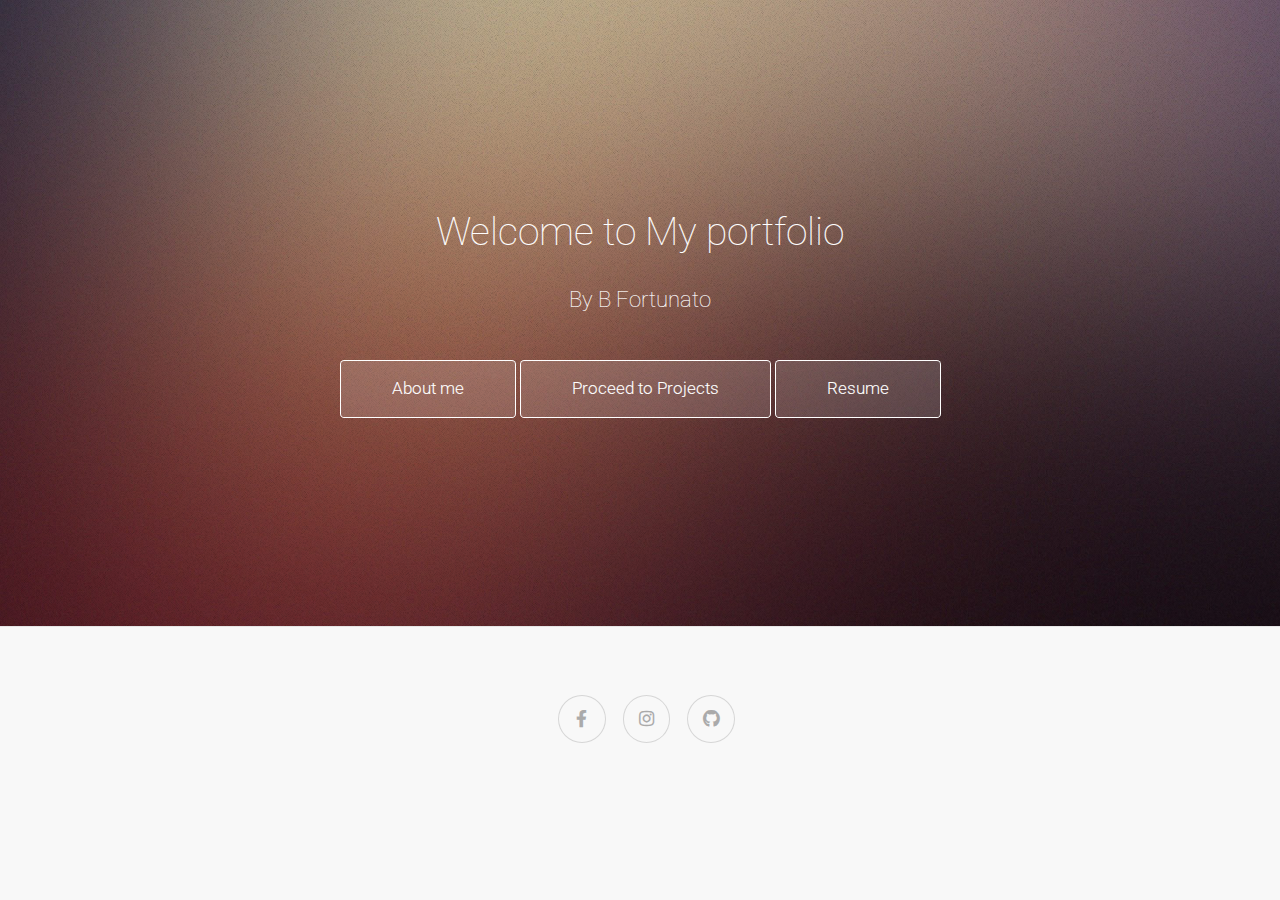
==== about.html @ 03209199 "Update about.html" ====
<!DOCTYPE HTML>

<html>
	<head>
		<title>B's portfolio</title>
		<meta charset="utf-8" />
		<meta name="viewport" content="width=device-width, initial-scale=1, user-scalable=no" />
		<link rel="stylesheet" href="assets/css/main.css" />
	</head>
	<body class="is-preload">

		<!-- Header -->
			<section id="header" class="dark">
				<header>
					<h1>Welcome to My portfolio</h1>
					<p>By B Fortunato</p>
				</header>
				<footer>
					<a href="https://bado19.github.io/projects.html" class="button scrolly">About me</a>
					<a href="https://bado19.github.io/projects.html" class="button scrolly">Proceed to Projects</a>
					<a href="https://bado19.github.io/projects.html" class="button scrolly">Resume</a>
				</footer>
			</section>

		

		<!-- Footer -->
			<section id="footer">
				<ul class="icons">
					<li><a href="#" class="icon brands fa-facebook-f"><span class="label">Facebook</span></a></li>
					<li><a href="#" class="icon brands fa-instagram"><span class="label">Instagram</span></a></li>
					<li><a href="https://github.com/bado19" class="icon brands fa-github"><span class="label">GitHub</span></a></li>
				</ul>
		
			</section>

		<!-- Scripts -->
			<script src="assets/js/jquery.min.js"></script>
			<script src="assets/js/jquery.scrolly.min.js"></script>
			<script src="assets/js/browser.min.js"></script>
			<script src="assets/js/breakpoints.min.js"></script>
			<script src="assets/js/util.js"></script>
			<script src="assets/js/main.js"></script>

	</body>
</html>
---- assets/css/main.css ----
@import url("fontawesome-all.min.css");
@import url("https://fonts.googleapis.com/css?family=Roboto:100,100italic,300,300italic,400,400italic");

/*
	Tessellate by HTML5 UP
	html5up.net | @ajlkn
	Free for personal and commercial use under the CCA 3.0 license (html5up.net/license)
*/

html, body, div, span, applet, object,
iframe, h1, h2, h3, h4, h5, h6, p, blockquote,
pre, a, abbr, acronym, address, big, cite,
code, del, dfn, em, img, ins, kbd, q, s, samp,
small, strike, strong, sub, sup, tt, var, b,
u, i, center, dl, dt, dd, ol, ul, li, fieldset,
form, label, legend, table, caption, tbody,
tfoot, thead, tr, th, td, article, aside,
canvas, details, embed, figure, figcaption,
footer, header, hgroup, menu, nav, output, ruby,
section, summary, time, mark, audio, video {
	margin: 0;
	padding: 0;
	border: 0;
	font-size: 100%;
	font: inherit;
	vertical-align: baseline;}

article, aside, details, figcaption, figure,
footer, header, hgroup, menu, nav, section {
	display: block;}

body {
	line-height: 1;
}

ol, ul {
	list-style: none;
}

blockquote, q {
	quotes: none;
}

	blockquote:before, blockquote:after, q:before, q:after {
		content: '';
		content: none;
	}

table {
	border-collapse: collapse;
	border-spacing: 0;
}

body {
	-webkit-text-size-adjust: none;
}

mark {
	background-color: transparent;
	color: inherit;
}

input::-moz-focus-inner {
	border: 0;
	padding: 0;
}

input, select, textarea {
	-moz-appearance: none;
	-webkit-appearance: none;
	-ms-appearance: none;
	appearance: none;
}

/* Basic */

	@-ms-viewport {
		width: device-width;
	}

	html {
		box-sizing: border-box;
	}

	*, *:before, *:after {
		box-sizing: inherit;
	}

	body {
		background: #F8F8F8;
		font-family: 'Roboto', sans-serif;
		font-weight: 300;
		font-size: 17pt;
		line-height: 1.75em;
		color: #888;
		-webkit-text-stroke: 0.1px;
	}

		body.is-preload *, body.is-preload *:before, body.is-preload *:after {
			-moz-animation: none !important;
			-webkit-animation: none !important;
			-ms-animation: none !important;
			animation: none !important;
			-moz-transition: none !important;
			-webkit-transition: none !important;
			-ms-transition: none !important;
			transition: none !important;
		}

	.dark {
		color: #aaa;
		color: rgba(255, 255, 255, 0.65);
	}

	input, textarea, select {
		font-family: 'Roboto', sans-serif;
		font-weight: 300;
		font-size: 17pt;
		line-height: 1.75em;
		color: #888;
		-webkit-text-stroke: 0.1px;
	}

	h1, h2, h3, h4, h5, h6 {
		color: #666;
		margin: 0 0 1em 0;
		font-weight: 100;
		line-height: 1.5em;
	}

	h1 a, h2 a, h3 a, h4 a, h5 a, h6 a {
		color: inherit;
		text-decoration: none;
	}

	.dark h1, .dark h2, .dark h3, .dark h4, .dark h5, .dark h6 {
		color: #fff;
	}

	strong, b {
		font-weight: 400;
		color: inherit;
	}

	.dark strong, .dark b {
		color: #fff;
		color: rgba(255, 255, 255, 0.85);
	}

	em, i {
		font-style: italic;
	}

	a {
		-moz-transition: border-bottom-color 0.25s ease-in-out;
		-webkit-transition: border-bottom-color 0.25s ease-in-out;
		-ms-transition: border-bottom-color 0.25s ease-in-out;
		transition: border-bottom-color 0.25s ease-in-out;
		color: inherit;
		text-decoration: none;
		border-bottom: dotted 1px rgba(0, 0, 0, 0.25);
	}

		a:hover {
			border-bottom-color: rgba(0, 0, 0, 0);
		}

	.dark a {
		color: #fff;
		border-bottom-color: rgba(255, 255, 255, 0.5);
	}

		.dark a:hover {
			border-bottom-color: rgba(255, 255, 255, 0);
		}

	sub {
		position: relative;
		top: 0.5em;
		font-size: 0.8em;
	}

	sup {
		position: relative;
		top: -0.5em;
		font-size: 0.8em;
	}

	hr {
		border: 0;
		border-top: solid 1px #e6e6e6;
		margin: 2em 0 2em 0;
	}

	.dark hr {
		border-top-color: rgba(255, 255, 255, 0.5);
	}

	blockquote {
		border-left: solid 0.25em #e6e6e6;
		padding: 1em 0 1em 2em;
		font-style: italic;
	}

	.dark blockquote {
		border-left-color: rgba(255, 255, 255, 0.5);
	}

	p, ul, ol, dl, table {
		margin-bottom: 1em;
	}

	p {
		text-align: justify;
	}

	header {
		margin-bottom: 1em;
	}

		header h1, header h2, header h3, header h4, header h5, header h6 {
			margin: 0;
		}

		header p {
			display: block;
			margin: 0;
			padding: 0.25em 0 0.5em 0;
		}

	footer {
		padding-top: 1.5em;
	}

	br.clear {
		clear: both;
	}

	.featured {
		text-align: center;
	}

		.featured p {
			text-align: center;
		}

/* Container */

	.container {
		margin: 0 auto;
		max-width: 100%;
		width: 1360px;
	}

		.container.medium {
			width: 1020px;
		}

		@media screen and (max-width: 1680px) {

			.container {
				width: 1200px;
			}

				.container.medium {
					width: 900px;
				}

		}

		@media screen and (max-width: 1280px) {

			.container {
				width: 960px;
			}

				.container.medium {
					width: 720px;
				}

		}

		@media screen and (max-width: 1000px) {

			.container {
				width: 100% !important;
			}

		}

/* Row */

	.row {
		display: flex;
		flex-wrap: wrap;
		box-sizing: border-box;
		align-items: stretch;
	}

		.row > * {
			box-sizing: border-box;
		}

		.row.gtr-uniform > * > :last-child {
			margin-bottom: 0;
		}

		.row.aln-left {
			justify-content: flex-start;
		}

		.row.aln-center {
			justify-content: center;
		}

		.row.aln-right {
			justify-content: flex-end;
		}

		.row.aln-top {
			align-items: flex-start;
		}

		.row.aln-middle {
			align-items: center;
		}

		.row.aln-bottom {
			align-items: flex-end;
		}

		.row > .imp {
			order: -1;
		}

		.row > .col-1 {
			width: 8.33333%;
		}

		.row > .off-1 {
			margin-left: 8.33333%;
		}

		.row > .col-2 {
			width: 16.66667%;
		}

		.row > .off-2 {
			margin-left: 16.66667%;
		}

		.row > .col-3 {
			width: 25%;
		}

		.row > .off-3 {
			margin-left: 25%;
		}

		.row > .col-4 {
			width: 33.33333%;
		}

		.row > .off-4 {
			margin-left: 33.33333%;
		}

		.row > .col-5 {
			width: 41.66667%;
		}

		.row > .off-5 {
			margin-left: 41.66667%;
		}

		.row > .col-6 {
			width: 50%;
		}

		.row > .off-6 {
			margin-left: 50%;
		}

		.row > .col-7 {
			width: 58.33333%;
		}

		.row > .off-7 {
			margin-left: 58.33333%;
		}

		.row > .col-8 {
			width: 66.66667%;
		}

		.row > .off-8 {
			margin-left: 66.66667%;
		}

		.row > .col-9 {
			width: 75%;
		}

		.row > .off-9 {
			margin-left: 75%;
		}

		.row > .col-10 {
			width: 83.33333%;
		}

		.row > .off-10 {
			margin-left: 83.33333%;
		}

		.row > .col-11 {
			width: 91.66667%;
		}

		.row > .off-11 {
			margin-left: 91.66667%;
		}

		.row > .col-12 {
			width: 100%;
		}

		.row > .off-12 {
			margin-left: 100%;
		}

		.row.gtr-0 {
			margin-top: 0px;
			margin-left: 0px;
		}

			.row.gtr-0 > * {
				padding: 0px 0 0 0px;
			}

			.row.gtr-0.gtr-uniform {
				margin-top: 0px;
			}

				.row.gtr-0.gtr-uniform > * {
					padding-top: 0px;
				}

		.row.gtr-25 {
			margin-top: -12.5px;
			margin-left: -12.5px;
		}

			.row.gtr-25 > * {
				padding: 12.5px 0 0 12.5px;
			}

			.row.gtr-25.gtr-uniform {
				margin-top: -12.5px;
			}

				.row.gtr-25.gtr-uniform > * {
					padding-top: 12.5px;
				}

		.row.gtr-50 {
			margin-top: -25px;
			margin-left: -25px;
		}

			.row.gtr-50 > * {
				padding: 25px 0 0 25px;
			}

			.row.gtr-50.gtr-uniform {
				margin-top: -25px;
			}

				.row.gtr-50.gtr-uniform > * {
					padding-top: 25px;
				}

		.row {
			margin-top: -50px;
			margin-left: -50px;
		}

			.row > * {
				padding: 50px 0 0 50px;
			}

			.row.gtr-uniform {
				margin-top: -50px;
			}

				.row.gtr-uniform > * {
					padding-top: 50px;
				}

		.row.gtr-150 {
			margin-top: -75px;
			margin-left: -75px;
		}

			.row.gtr-150 > * {
				padding: 75px 0 0 75px;
			}

			.row.gtr-150.gtr-uniform {
				margin-top: -75px;
			}

				.row.gtr-150.gtr-uniform > * {
					padding-top: 75px;
				}

		.row.gtr-200 {
			margin-top: -100px;
			margin-left: -100px;
		}

			.row.gtr-200 > * {
				padding: 100px 0 0 100px;
			}

			.row.gtr-200.gtr-uniform {
				margin-top: -100px;
			}

				.row.gtr-200.gtr-uniform > * {
					padding-top: 100px;
				}

		@media screen and (max-width: 1680px) {

			.row {
				display: flex;
				flex-wrap: wrap;
				box-sizing: border-box;
				align-items: stretch;
			}

				.row > * {
					box-sizing: border-box;
				}

				.row.gtr-uniform > * > :last-child {
					margin-bottom: 0;
				}

				.row.aln-left {
					justify-content: flex-start;
				}

				.row.aln-center {
					justify-content: center;
				}

				.row.aln-right {
					justify-content: flex-end;
				}

				.row.aln-top {
					align-items: flex-start;
				}

				.row.aln-middle {
					align-items: center;
				}

				.row.aln-bottom {
					align-items: flex-end;
				}

				.row > .imp-wide {
					order: -1;
				}

				.row > .col-1-wide {
					width: 8.33333%;
				}

				.row > .off-1-wide {
					margin-left: 8.33333%;
				}

				.row > .col-2-wide {
					width: 16.66667%;
				}

				.row > .off-2-wide {
					margin-left: 16.66667%;
				}

				.row > .col-3-wide {
					width: 25%;
				}

				.row > .off-3-wide {
					margin-left: 25%;
				}

				.row > .col-4-wide {
					width: 33.33333%;
				}

				.row > .off-4-wide {
					margin-left: 33.33333%;
				}

				.row > .col-5-wide {
					width: 41.66667%;
				}

				.row > .off-5-wide {
					margin-left: 41.66667%;
				}

				.row > .col-6-wide {
					width: 50%;
				}

				.row > .off-6-wide {
					margin-left: 50%;
				}

				.row > .col-7-wide {
					width: 58.33333%;
				}

				.row > .off-7-wide {
					margin-left: 58.33333%;
				}

				.row > .col-8-wide {
					width: 66.66667%;
				}

				.row > .off-8-wide {
					margin-left: 66.66667%;
				}

				.row > .col-9-wide {
					width: 75%;
				}

				.row > .off-9-wide {
					margin-left: 75%;
				}

				.row > .col-10-wide {
					width: 83.33333%;
				}

				.row > .off-10-wide {
					margin-left: 83.33333%;
				}

				.row > .col-11-wide {
					width: 91.66667%;
				}

				.row > .off-11-wide {
					margin-left: 91.66667%;
				}

				.row > .col-12-wide {
					width: 100%;
				}

				.row > .off-12-wide {
					margin-left: 100%;
				}

				.row.gtr-0 {
					margin-top: 0px;
					margin-left: 0px;
				}

					.row.gtr-0 > * {
						padding: 0px 0 0 0px;
					}

					.row.gtr-0.gtr-uniform {
						margin-top: 0px;
					}

						.row.gtr-0.gtr-uniform > * {
							padding-top: 0px;
						}

				.row.gtr-25 {
					margin-top: -10px;
					margin-left: -10px;
				}

					.row.gtr-25 > * {
						padding: 10px 0 0 10px;
					}

					.row.gtr-25.gtr-uniform {
						margin-top: -10px;
					}

						.row.gtr-25.gtr-uniform > * {
							padding-top: 10px;
						}

				.row.gtr-50 {
					margin-top: -20px;
					margin-left: -20px;
				}

					.row.gtr-50 > * {
						padding: 20px 0 0 20px;
					}

					.row.gtr-50.gtr-uniform {
						margin-top: -20px;
					}

						.row.gtr-50.gtr-uniform > * {
							padding-top: 20px;
						}

				.row {
					margin-top: -40px;
					margin-left: -40px;
				}

					.row > * {
						padding: 40px 0 0 40px;
					}

					.row.gtr-uniform {
						margin-top: -40px;
					}

						.row.gtr-uniform > * {
							padding-top: 40px;
						}

				.row.gtr-150 {
					margin-top: -60px;
					margin-left: -60px;
				}

					.row.gtr-150 > * {
						padding: 60px 0 0 60px;
					}

					.row.gtr-150.gtr-uniform {
						margin-top: -60px;
					}

						.row.gtr-150.gtr-uniform > * {
							padding-top: 60px;
						}

				.row.gtr-200 {
					margin-top: -80px;
					margin-left: -80px;
				}

					.row.gtr-200 > * {
						padding: 80px 0 0 80px;
					}

					.row.gtr-200.gtr-uniform {
						margin-top: -80px;
					}

						.row.gtr-200.gtr-uniform > * {
							padding-top: 80px;
						}

		}

		@media screen and (max-width: 1280px) {

			.row {
				display: flex;
				flex-wrap: wrap;
				box-sizing: border-box;
				align-items: stretch;
			}

				.row > * {
					box-sizing: border-box;
				}

				.row.gtr-uniform > * > :last-child {
					margin-bottom: 0;
				}

				.row.aln-left {
					justify-content: flex-start;
				}

				.row.aln-center {
					justify-content: center;
				}

				.row.aln-right {
					justify-content: flex-end;
				}

				.row.aln-top {
					align-items: flex-start;
				}

				.row.aln-middle {
					align-items: center;
				}

				.row.aln-bottom {
					align-items: flex-end;
				}

				.row > .imp-normal {
					order: -1;
				}

				.row > .col-1-normal {
					width: 8.33333%;
				}

				.row > .off-1-normal {
					margin-left: 8.33333%;
				}

				.row > .col-2-normal {
					width: 16.66667%;
				}

				.row > .off-2-normal {
					margin-left: 16.66667%;
				}

				.row > .col-3-normal {
					width: 25%;
				}

				.row > .off-3-normal {
					margin-left: 25%;
				}

				.row > .col-4-normal {
					width: 33.33333%;
				}

				.row > .off-4-normal {
					margin-left: 33.33333%;
				}

				.row > .col-5-normal {
					width: 41.66667%;
				}

				.row > .off-5-normal {
					margin-left: 41.66667%;
				}

				.row > .col-6-normal {
					width: 50%;
				}

				.row > .off-6-normal {
					margin-left: 50%;
				}

				.row > .col-7-normal {
					width: 58.33333%;
				}

				.row > .off-7-normal {
					margin-left: 58.33333%;
				}

				.row > .col-8-normal {
					width: 66.66667%;
				}

				.row > .off-8-normal {
					margin-left: 66.66667%;
				}

				.row > .col-9-normal {
					width: 75%;
				}

				.row > .off-9-normal {
					margin-left: 75%;
				}

				.row > .col-10-normal {
					width: 83.33333%;
				}

				.row > .off-10-normal {
					margin-left: 83.33333%;
				}

				.row > .col-11-normal {
					width: 91.66667%;
				}

				.row > .off-11-normal {
					margin-left: 91.66667%;
				}

				.row > .col-12-normal {
					width: 100%;
				}

				.row > .off-12-normal {
					margin-left: 100%;
				}

				.row.gtr-0 {
					margin-top: 0px;
					margin-left: 0px;
				}

					.row.gtr-0 > * {
						padding: 0px 0 0 0px;
					}

					.row.gtr-0.gtr-uniform {
						margin-top: 0px;
					}

						.row.gtr-0.gtr-uniform > * {
							padding-top: 0px;
						}

				.row.gtr-25 {
					margin-top: -7.5px;
					margin-left: -7.5px;
				}

					.row.gtr-25 > * {
						padding: 7.5px 0 0 7.5px;
					}

					.row.gtr-25.gtr-uniform {
						margin-top: -7.5px;
					}

						.row.gtr-25.gtr-uniform > * {
							padding-top: 7.5px;
						}

				.row.gtr-50 {
					margin-top: -15px;
					margin-left: -15px;
				}

					.row.gtr-50 > * {
						padding: 15px 0 0 15px;
					}

					.row.gtr-50.gtr-uniform {
						margin-top: -15px;
					}

						.row.gtr-50.gtr-uniform > * {
							padding-top: 15px;
						}

				.row {
					margin-top: -30px;
					margin-left: -30px;
				}

					.row > * {
						padding: 30px 0 0 30px;
					}

					.row.gtr-uniform {
						margin-top: -30px;
					}

						.row.gtr-uniform > * {
							padding-top: 30px;
						}

				.row.gtr-150 {
					margin-top: -45px;
					margin-left: -45px;
				}

					.row.gtr-150 > * {
						padding: 45px 0 0 45px;
					}

					.row.gtr-150.gtr-uniform {
						margin-top: -45px;
					}

						.row.gtr-150.gtr-uniform > * {
							padding-top: 45px;
						}

				.row.gtr-200 {
					margin-top: -60px;
					margin-left: -60px;
				}

					.row.gtr-200 > * {
						padding: 60px 0 0 60px;
					}

					.row.gtr-200.gtr-uniform {
						margin-top: -60px;
					}

						.row.gtr-200.gtr-uniform > * {
							padding-top: 60px;
						}

		}

		@media screen and (max-width: 1000px) {

			.row {
				display: flex;
				flex-wrap: wrap;
				box-sizing: border-box;
				align-items: stretch;
			}

				.row > * {
					box-sizing: border-box;
				}

				.row.gtr-uniform > * > :last-child {
					margin-bottom: 0;
				}

				.row.aln-left {
					justify-content: flex-start;
				}

				.row.aln-center {
					justify-content: center;
				}

				.row.aln-right {
					justify-content: flex-end;
				}

				.row.aln-top {
					align-items: flex-start;
				}

				.row.aln-middle {
					align-items: center;
				}

				.row.aln-bottom {
					align-items: flex-end;
				}

				.row > .imp-narrow {
					order: -1;
				}

				.row > .col-1-narrow {
					width: 8.33333%;
				}

				.row > .off-1-narrow {
					margin-left: 8.33333%;
				}

				.row > .col-2-narrow {
					width: 16.66667%;
				}

				.row > .off-2-narrow {
					margin-left: 16.66667%;
				}

				.row > .col-3-narrow {
					width: 25%;
				}

				.row > .off-3-narrow {
					margin-left: 25%;
				}

				.row > .col-4-narrow {
					width: 33.33333%;
				}

				.row > .off-4-narrow {
					margin-left: 33.33333%;
				}

				.row > .col-5-narrow {
					width: 41.66667%;
				}

				.row > .off-5-narrow {
					margin-left: 41.66667%;
				}

				.row > .col-6-narrow {
					width: 50%;
				}

				.row > .off-6-narrow {
					margin-left: 50%;
				}

				.row > .col-7-narrow {
					width: 58.33333%;
				}

				.row > .off-7-narrow {
					margin-left: 58.33333%;
				}

				.row > .col-8-narrow {
					width: 66.66667%;
				}

				.row > .off-8-narrow {
					margin-left: 66.66667%;
				}

				.row > .col-9-narrow {
					width: 75%;
				}

				.row > .off-9-narrow {
					margin-left: 75%;
				}

				.row > .col-10-narrow {
					width: 83.33333%;
				}

				.row > .off-10-narrow {
					margin-left: 83.33333%;
				}

				.row > .col-11-narrow {
					width: 91.66667%;
				}

				.row > .off-11-narrow {
					margin-left: 91.66667%;
				}

				.row > .col-12-narrow {
					width: 100%;
				}

				.row > .off-12-narrow {
					margin-left: 100%;
				}

				.row.gtr-0 {
					margin-top: 0px;
					margin-left: 0px;
				}

					.row.gtr-0 > * {
						padding: 0px 0 0 0px;
					}

					.row.gtr-0.gtr-uniform {
						margin-top: 0px;
					}

						.row.gtr-0.gtr-uniform > * {
							padding-top: 0px;
						}

				.row.gtr-25 {
					margin-top: -6.25px;
					margin-left: -6.25px;
				}

					.row.gtr-25 > * {
						padding: 6.25px 0 0 6.25px;
					}

					.row.gtr-25.gtr-uniform {
						margin-top: -6.25px;
					}

						.row.gtr-25.gtr-uniform > * {
							padding-top: 6.25px;
						}

				.row.gtr-50 {
					margin-top: -12.5px;
					margin-left: -12.5px;
				}

					.row.gtr-50 > * {
						padding: 12.5px 0 0 12.5px;
					}

					.row.gtr-50.gtr-uniform {
						margin-top: -12.5px;
					}

						.row.gtr-50.gtr-uniform > * {
							padding-top: 12.5px;
						}

				.row {
					margin-top: -25px;
					margin-left: -25px;
				}

					.row > * {
						padding: 25px 0 0 25px;
					}

					.row.gtr-uniform {
						margin-top: -25px;
					}

						.row.gtr-uniform > * {
							padding-top: 25px;
						}

				.row.gtr-150 {
					margin-top: -37.5px;
					margin-left: -37.5px;
				}

					.row.gtr-150 > * {
						padding: 37.5px 0 0 37.5px;
					}

					.row.gtr-150.gtr-uniform {
						margin-top: -37.5px;
					}

						.row.gtr-150.gtr-uniform > * {
							padding-top: 37.5px;
						}

				.row.gtr-200 {
					margin-top: -50px;
					margin-left: -50px;
				}

					.row.gtr-200 > * {
						padding: 50px 0 0 50px;
					}

					.row.gtr-200.gtr-uniform {
						margin-top: -50px;
					}

						.row.gtr-200.gtr-uniform > * {
							padding-top: 50px;
						}

		}

		@media screen and (max-width: 736px) {

			.row {
				display: flex;
				flex-wrap: wrap;
				box-sizing: border-box;
				align-items: stretch;
			}

				.row > * {
					box-sizing: border-box;
				}

				.row.gtr-uniform > * > :last-child {
					margin-bottom: 0;
				}

				.row.aln-left {
					justify-content: flex-start;
				}

				.row.aln-center {
					justify-content: center;
				}

				.row.aln-right {
					justify-content: flex-end;
				}

				.row.aln-top {
					align-items: flex-start;
				}

				.row.aln-middle {
					align-items: center;
				}

				.row.aln-bottom {
					align-items: flex-end;
				}

				.row > .imp-mobile {
					order: -1;
				}

				.row > .col-1-mobile {
					width: 8.33333%;
				}

				.row > .off-1-mobile {
					margin-left: 8.33333%;
				}

				.row > .col-2-mobile {
					width: 16.66667%;
				}

				.row > .off-2-mobile {
					margin-left: 16.66667%;
				}

				.row > .col-3-mobile {
					width: 25%;
				}

				.row > .off-3-mobile {
					margin-left: 25%;
				}

				.row > .col-4-mobile {
					width: 33.33333%;
				}

				.row > .off-4-mobile {
					margin-left: 33.33333%;
				}

				.row > .col-5-mobile {
					width: 41.66667%;
				}

				.row > .off-5-mobile {
					margin-left: 41.66667%;
				}

				.row > .col-6-mobile {
					width: 50%;
				}

				.row > .off-6-mobile {
					margin-left: 50%;
				}

				.row > .col-7-mobile {
					width: 58.33333%;
				}

				.row > .off-7-mobile {
					margin-left: 58.33333%;
				}

				.row > .col-8-mobile {
					width: 66.66667%;
				}

				.row > .off-8-mobile {
					margin-left: 66.66667%;
				}

				.row > .col-9-mobile {
					width: 75%;
				}

				.row > .off-9-mobile {
					margin-left: 75%;
				}

				.row > .col-10-mobile {
					width: 83.33333%;
				}

				.row > .off-10-mobile {
					margin-left: 83.33333%;
				}

				.row > .col-11-mobile {
					width: 91.66667%;
				}

				.row > .off-11-mobile {
					margin-left: 91.66667%;
				}

				.row > .col-12-mobile {
					width: 100%;
				}

				.row > .off-12-mobile {
					margin-left: 100%;
				}

				.row.gtr-0 {
					margin-top: 0px;
					margin-left: 0px;
				}

					.row.gtr-0 > * {
						padding: 0px 0 0 0px;
					}

					.row.gtr-0.gtr-uniform {
						margin-top: 0px;
					}

						.row.gtr-0.gtr-uniform > * {
							padding-top: 0px;
						}

				.row.gtr-25 {
					margin-top: -5px;
					margin-left: -5px;
				}

					.row.gtr-25 > * {
						padding: 5px 0 0 5px;
					}

					.row.gtr-25.gtr-uniform {
						margin-top: -5px;
					}

						.row.gtr-25.gtr-uniform > * {
							padding-top: 5px;
						}

				.row.gtr-50 {
					margin-top: -10px;
					margin-left: -10px;
				}

					.row.gtr-50 > * {
						padding: 10px 0 0 10px;
					}

					.row.gtr-50.gtr-uniform {
						margin-top: -10px;
					}

						.row.gtr-50.gtr-uniform > * {
							padding-top: 10px;
						}

				.row {
					margin-top: -20px;
					margin-left: -20px;
				}

					.row > * {
						padding: 20px 0 0 20px;
					}

					.row.gtr-uniform {
						margin-top: -20px;
					}

						.row.gtr-uniform > * {
							padding-top: 20px;
						}

				.row.gtr-150 {
					margin-top: -30px;
					margin-left: -30px;
				}

					.row.gtr-150 > * {
						padding: 30px 0 0 30px;
					}

					.row.gtr-150.gtr-uniform {
						margin-top: -30px;
					}

						.row.gtr-150.gtr-uniform > * {
							padding-top: 30px;
						}

				.row.gtr-200 {
					margin-top: -40px;
					margin-left: -40px;
				}

					.row.gtr-200 > * {
						padding: 40px 0 0 40px;
					}

					.row.gtr-200.gtr-uniform {
						margin-top: -40px;
					}

						.row.gtr-200.gtr-uniform > * {
							padding-top: 40px;
						}

		}

/* Sections/Article */

	section,
	article {
		margin-bottom: 3em;
	}

	section > :last-child,
	article > :last-child,
	section:last-child,
	article:last-child {
		margin-bottom: 0;
	}

	.row > section,
	.row > article {
		margin-bottom: 0;
	}

/* Image */

	.image {
		position: relative;
		display: inline-block;
		border: 0;
	}

		.image:after {
			content: '';
			position: absolute;
			left: 0;
			top: 0;
			width: 100%;
			height: 100%;
			background: url("images/overlay.png");
		}

		.image img {
			display: block;
			width: 100%;
			border-radius: 0.5em;
		}

		.image.featured {
			display: block;
			width: 100%;
			margin: 0 0 2em 0;
		}

		.image.fit {
			display: block;
			width: 100%;
		}

		.image.left {
			float: left;
			margin: 0 2em 2em 0;
		}

		.image.centered {
			display: block;
			margin: 0 0 2em 0;
		}

			.image.centered img {
				margin: 0 auto;
				width: auto;
			}

/* List */

	ul {
		list-style: disc;
		padding-left: 1em;
	}

		ul li {
			padding-left: 0.5em;
		}

	ol {
		list-style: decimal;
		padding-left: 1.25em;
	}

		ol li {
			padding-left: 0.25em;
		}

/* Icons */

	ul.icons {
		cursor: default;
		list-style: none;
		padding-left: 0;
	}

		ul.icons li {
			display: inline-block;
			padding-left: 0.75em;
		}

		ul.icons a {
			-moz-transition: background-color 0.25s ease-in-out;
			-webkit-transition: background-color 0.25s ease-in-out;
			-ms-transition: background-color 0.25s ease-in-out;
			transition: background-color 0.25s ease-in-out;
			display: inline-block;
			width: 2.75em;
			height: 2.75em;
			line-height: 2.8em;
			text-align: center;
			border: 0;
			box-shadow: inset 0 0 0 1px #e6e6e6;
			border-radius: 100%;
			color: #aaa;
		}

			ul.icons a:hover {
				background: rgba(0, 0, 0, 0.025);
			}

/* Menu */

	ul.menu {
		cursor: default;
		list-style: none;
		padding-left: 0;
	}

		ul.menu li {
			display: inline-block;
			line-height: 1em;
			border-left: solid 1px #e6e6e6;
			padding: 0 0 0 0.5em;
			margin: 0 0 0 0.5em;
		}

			ul.menu li:first-child {
				border-left: 0;
				padding-left: 0;
				margin-left: 0;
			}

/* Actions */

	ul.actions {
		display: -moz-flex;
		display: -webkit-flex;
		display: -ms-flex;
		display: flex;
		cursor: default;
		list-style: none;
		margin-left: -1em;
		padding-left: 0;
	}

		ul.actions li {
			padding: 0 0 0 1em;
			vertical-align: middle;
		}

		ul.actions.special {
			-moz-justify-content: center;
			-webkit-justify-content: center;
			-ms-justify-content: center;
			justify-content: center;
			width: 100%;
			margin-left: 0;
		}

			ul.actions.special li:first-child {
				padding-left: 0;
			}

		ul.actions.stacked {
			-moz-flex-direction: column;
			-webkit-flex-direction: column;
			-ms-flex-direction: column;
			flex-direction: column;
			margin-left: 0;
		}

			ul.actions.stacked li {
				padding: 1.25em 0 0 0;
			}

				ul.actions.stacked li:first-child {
					padding-top: 0;
				}

		ul.actions.fit {
			width: calc(100% + 1em);
		}

			ul.actions.fit li {
				-moz-flex-grow: 1;
				-webkit-flex-grow: 1;
				-ms-flex-grow: 1;
				flex-grow: 1;
				-moz-flex-shrink: 1;
				-webkit-flex-shrink: 1;
				-ms-flex-shrink: 1;
				flex-shrink: 1;
				width: 100%;
			}

				ul.actions.fit li > * {
					width: 100%;
				}

			ul.actions.fit.stacked {
				width: 100%;
			}

		@media screen and (max-width: 1000px) {

			ul.actions {
				-moz-justify-content: center;
				-webkit-justify-content: center;
				-ms-justify-content: center;
				justify-content: center;
				width: 100%;
				margin-left: 0;
			}

				ul.actions li:first-child {
					padding-left: 0;
				}

		}

		@media screen and (max-width: 736px) {

			ul.actions:not(.fixed) {
				-moz-flex-direction: column;
				-webkit-flex-direction: column;
				-ms-flex-direction: column;
				flex-direction: column;
				margin-left: 0;
				width: 100% !important;
			}

				ul.actions:not(.fixed) li {
					-moz-flex-grow: 1;
					-webkit-flex-grow: 1;
					-ms-flex-grow: 1;
					flex-grow: 1;
					-moz-flex-shrink: 1;
					-webkit-flex-shrink: 1;
					-ms-flex-shrink: 1;
					flex-shrink: 1;
					padding: 1em 0 0 0;
					text-align: center;
					width: 100%;
				}

					ul.actions:not(.fixed) li > * {
						width: 100%;
					}

					ul.actions:not(.fixed) li:first-child {
						padding-top: 0;
					}

					ul.actions:not(.fixed) li input[type="submit"],
					ul.actions:not(.fixed) li input[type="reset"],
					ul.actions:not(.fixed) li input[type="button"],
					ul.actions:not(.fixed) li button,
					ul.actions:not(.fixed) li .button {
						width: 100%;
					}

						ul.actions:not(.fixed) li input[type="submit"].icon:before,
						ul.actions:not(.fixed) li input[type="reset"].icon:before,
						ul.actions:not(.fixed) li input[type="button"].icon:before,
						ul.actions:not(.fixed) li button.icon:before,
						ul.actions:not(.fixed) li .button.icon:before {
							margin-left: -0.5em;
						}

		}

/* Form */

	form .actions {
		margin-bottom: 0;
	}

	form label {
		display: block;
	}

	form input[type="text"],
	form input[type="email"],
	form input[type="password"],
	form select,
	form .select,
	form textarea {
		-moz-transition: all 0.25s ease-in-out;
		-webkit-transition: all 0.25s ease-in-out;
		-ms-transition: all 0.25s ease-in-out;
		transition: all 0.25s ease-in-out;
		-moz-appearance: none;
		-webkit-appearance: none;
		-ms-appearance: none;
		appearance: none;
		display: block;
		box-shadow: inset 0 0 0 1px #e6e6e6;
		background: #f8f8f8;
		width: 100%;
		padding: 0.85em 1em 0.85em 1em;
		border-radius: 0.25em;
		border: 0;
	}

		form input[type="text"]:focus,
		form input[type="email"]:focus,
		form input[type="password"]:focus,
		form select:focus,
		form .select:focus,
		form textarea:focus {
			outline: 0;
			box-shadow: inset 0 0 0 1px #afd9e0;
			background: #fcfcfc;
		}

	form input[type="text"],
	form input[type="email"],
	form input[type="password"],
	form select {
		line-height: 1.25em;
	}

	form textarea {
		min-height: 13em;
	}

	form select {
		position: relative;
	}

		form select option:not(:checked) {
			color: #000;
		}

	form .select {
		position: relative;
		padding: 0;
		overflow-x: hidden;
		outline: 0;
	}

		form .select select {
			width: calc(100% + 2em);
			background: none !important;
			box-shadow: none !important;
			border: 0 !important;
			cursor: pointer;
		}

			form .select select::-moz-focus-inner {
				border: 0;
				outline: 0;
			}

		form .select:before {
			content: '';
			position: absolute;
			top: 15%;
			right: 1em;
			width: 1.25em;
			height: 75%;
			background: url("images/arrow.svg") center center no-repeat;
			background-size: contain;
			z-index: 0;
		}

		form .select select::-ms-expand {
			display: none;
		}

	form ::-moz-focus-inner {
		border: 0;
	}

	form ::-webkit-input-placeholder {
		color: #aaa !important;
	}

	form :-moz-placeholder {
		color: #555 !important;
	}

	form ::-moz-placeholder {
		color: #555 !important;
	}

	form :-ms-input-placeholder {
		color: #555 !important;
	}

	.dark form input[type="text"],
	.dark form input[type="email"],
	.dark form input[type="password"],
	.dark form select,
	.dark form .select,
	.dark form textarea {
		background: none;
		box-shadow: inset 0 0 0 1px rgba(255, 255, 255, 0.5);
		color: #fff;
	}

		.dark form input[type="text"]:focus,
		.dark form input[type="email"]:focus,
		.dark form input[type="password"]:focus,
		.dark form select:focus,
		.dark form .select:focus,
		.dark form textarea:focus {
			background: rgba(255, 255, 255, 0.1);
			box-shadow: inset 0 0 0 1px #fff;
		}

	.dark form .select:before {
		background: url("images/dark-arrow.svg") center center no-repeat;
		background-size: contain;
	}

	.dark form .formerize-placeholder {
		color: #aaa !important;
		color: rgba(255, 255, 255, 0.85) !important;
	}

	.dark form ::-webkit-input-placeholder {
		color: rgba(255, 255, 255, 0.85) !important;
	}

	.dark form :-moz-placeholder {
		color: rgba(255, 255, 255, 0.85) !important;
	}

	.dark form ::-moz-placeholder {
		color: rgba(255, 255, 255, 0.85) !important;
	}

	.dark form :-ms-input-placeholder {
		color: rgba(255, 255, 255, 0.85) !important;
	}

/* Table */

	table {
		width: 100%;
	}

		table.default {
			width: 100%;
			border-collapse: collapse;
		}

			table.default tbody tr {
				border: solid 1px #e6e6e6;
			}

				table.default tbody tr:nth-child(2n+2) {
					background: #f8f8f8;
				}

			table.default td {
				padding: 0.5em 1em 0.5em 1em;
			}

			table.default th {
				text-align: left;
				padding: 0.5em 1em 1em 1em;
			}

			table.default tfoot td {
				padding-top: 1em;
			}

	.dark table.default tbody tr {
		border-color: rgba(255, 255, 255, 0.5);
	}

		.dark table.default tbody tr:nth-child(2n+2) {
			background: rgba(255, 255, 255, 0.1);
		}

/* Button */

	input[type="button"],
	input[type="submit"],
	input[type="reset"],
	button,
	.button {
		-moz-transition: all 0.25s ease-in-out;
		-webkit-transition: all 0.25s ease-in-out;
		-ms-transition: all 0.25s ease-in-out;
		transition: all 0.25s ease-in-out;
		-webkit-appearance: none;
		position: relative;
		display: inline-block;
		background: #3d3d3d;
		padding: 0.85em 3em 0.85em 3em;
		border-radius: 0.25em;
		cursor: pointer;
		border: 0;
		color: #fff;
		text-align: center;
		text-decoration: none;
	}

		input[type="button"]:hover,
		input[type="submit"]:hover,
		input[type="reset"]:hover,
		button:hover,
		.button:hover {
			background: #4f4f4f;
		}

		input[type="button"].alt,
		input[type="submit"].alt,
		input[type="reset"].alt,
		button.alt,
		.button.alt {
			color: inherit;
			box-shadow: inset 0 0 0 1px #e6e6e6;
			background: none;
		}

			input[type="button"].alt:hover,
			input[type="submit"].alt:hover,
			input[type="reset"].alt:hover,
			button.alt:hover,
			.button.alt:hover {
				background: rgba(0, 0, 0, 0.025);
			}

	.dark input[type="button"],
	.dark input[type="submit"],
	.dark input[type="reset"],
	.dark button,
	.dark .button {
		background: rgba(255, 255, 255, 0.15);
		box-shadow: inset 0 0 0 1px #fff;
		color: #fff;
	}

		.dark input[type="button"]:hover,
		.dark input[type="submit"]:hover,
		.dark input[type="reset"]:hover,
		.dark button:hover,
		.dark .button:hover {
			background: rgba(255, 255, 255, 0.25);
		}

		.dark input[type="button"].alt,
		.dark input[type="submit"].alt,
		.dark input[type="reset"].alt,
		.dark button.alt,
		.dark .button.alt {
			background: none;
			box-shadow: inset 0 0 0 1px rgba(255, 255, 255, 0.5);
		}

			.dark input[type="button"].alt:hover,
			.dark input[type="submit"].alt:hover,
			.dark input[type="reset"].alt:hover,
			.dark button.alt:hover,
			.dark .button.alt:hover {
				background: rgba(255, 255, 255, 0.15);
				box-shadow: inset 0 0 0 1px #fff;
			}

/* Feature Icon */

	.feature-icon {
		display: inline-block;
		position: relative;
		padding-bottom: 5em;
		margin-bottom: 2.75em;
		cursor: default;
	}

		.feature-icon .icon {
			display: inline-block;
			width: 2em;
			height: 2em;
			font-size: 4.5em;
			border-radius: 100%;
			box-shadow: inset 0 0 0 1px #666;
			color: #666;
			line-height: 2em;
		}

		.feature-icon:before {
			content: '';
			background: #666;
			position: absolute;
			bottom: 0;
			left: 50%;
			margin-left: -0.325em;
			width: 0.65em;
			height: 0.65em;
			display: block;
			border-radius: 100%;
		}

		.feature-icon:after {
			content: '';
			position: absolute;
			left: 50%;
			bottom: 0.65em;
			width: 1px;
			height: 4.35em;
			background: #666;
			margin-left: -0.5px;
		}

	.dark .feature-icon .icon {
		background: rgba(255, 255, 255, 0.15);
		box-shadow: inset 0 0 0 1px rgba(255, 255, 255, 0.5);
		color: #fff;
	}

	.dark .feature-icon:before, .dark .feature-icon:after {
		background: rgba(255, 255, 255, 0.5);
	}

/* Icons */

	.icon {
		text-decoration: none;
		text-decoration: none;
	}

		.icon:before {
			-moz-osx-font-smoothing: grayscale;
			-webkit-font-smoothing: antialiased;
			display: inline-block;
			font-style: normal;
			font-variant: normal;
			text-rendering: auto;
			line-height: 1;
			text-transform: none !important;
			font-family: 'Font Awesome 5 Free';
			font-weight: 400;
		}

		.icon:before {
			line-height: inhreit;
		}

		.icon > .label {
			display: none;
		}

		.icon.solid:before {
			font-weight: 900;
		}

		.icon.brands:before {
			font-family: 'Font Awesome 5 Brands';
		}

/* Header */

	#header {
		position: relative;
		margin: 0;
		background-image: url("images/overlay.png"), url("../../images/header.jpg");
		background-size: auto, cover;
		background-position: top left, center center;
		background-repeat: repeat, no-repeat;
		padding: 14em 0 14em 0;
		text-align: center;
		color: #fff;
	}

		#header header h1 {
			font-size: 2.25em;
			line-height: 1.25em;
			margin-bottom: 0;
		}

		#header header p {
			margin-top: 1.25em;
			font-weight: 100;
			padding: 0;
			font-size: 1.25em;
			line-height: 1.5em;
			text-align: center;
		}

		#header footer {
			padding-top: 1.5em;
		}

/* Main Sections */

	.main {
		position: relative;
		margin: 0;
	}

		.main > header {
			background: #fff;
			text-align: center;
			padding: 5em 0 5em 0;
			margin: 0;
		}

			.main > header h2 {
				font-size: 2.25em;
				font-weight: 100;
				margin-bottom: 0;
			}

			.main > header p {
				margin: 2em 0 0 0;
				padding: 0;
				text-align: center;
			}

		.main > .content {
			padding: 6em 0 6em 0;
		}

			.main > .content h3 {
				font-size: 1.5em;
			}

			.main > .content.dark {
				background: #433;
			}

			.main > .content.style1 {
				background: url("images/bgtr.svg") top right no-repeat, url("images/bgbl.svg") bottom left no-repeat, url("images/bgbl.svg") bottom left no-repeat, url("images/overlay.png"), linear-gradient(45deg, #b39c68, #a56365, #412e4c);
			}

			.main > .content.style2 {
				background: url("images/bgtr.svg") top right no-repeat, url("images/bgbl.svg") bottom left no-repeat, url("images/overlay.png"), linear-gradient(45deg, #384955, #655361, #85505f);
			}

			.main > .content.style3 {
				background: url("images/bgtr.svg") top right no-repeat, url("images/bgbl.svg") bottom left no-repeat, url("images/overlay.png"), linear-gradient(45deg, #5f796b, #3a4e59, #2f394e);
			}

			.main > .content.style4 {
				padding-top: 0;
				background: #fff;
			}

/* Footer */

	#footer {
		position: relative;
		margin: 0;
		text-align: center;
		padding: 4em 0 8em 0;
		box-shadow: inset 0 1px 0 0 #e6e6e6;
	}

		#footer .copyright {
			margin-top: 3em;
			font-size: 0.8em;
			color: #aaa;
		}

			#footer .copyright a {
				color: inherit;
			}

		#footer ul.icons a {
			box-shadow: inset 0 0 0 1px #d6d6d6;
		}

/* Wide */

	@media screen and (max-width: 1680px) {

		/* Basic */

			body, input, textarea, select {
				font-size: 15pt;
				line-height: 1.75em;
			}

	}

/* Normal */

	@media screen and (max-width: 1280px) {

		/* Basic */

			body, input, textarea, select {
				font-size: 13pt;
				line-height: 1.65em;
			}

		/* Feature Icon */

			.feature-icon {
				margin-bottom: 2em;
			}

		/* Header */

			#header {
				padding: 12em 0 12em 0;
			}

		/* Main Sections */

			.main > header {
				padding: 4em 0 4em 0;
			}

			.main > .content {
				padding: 4em 0 4em 0;
			}

	}

/* Narrow */

	@media screen and (max-width: 1000px) {

		/* Basic */

			header, footer, h2, h3, h4, h5, h6, header > p {
				text-align: center;
			}

		/* Sections/Article */

			section, article {
				margin: 0 0 2.5em 0 !important;
			}

			.row > section, .row > article {
				margin: 0 0 2.5em 0 !important;
			}

		/* Table */

			.table-wrapper {
				width: 100%;
				overflow-x: scroll;
				padding-left: 1px;
				-webkit-overflow-scrolling: touch;
			}

		/* Header */

			#header {
				margin: 0 !important;
				padding: 8em 2em 8em 2em;
			}

				#header header p {
					margin-top: 1em;
				}

				#header footer {
					padding-top: 1.25em;
				}

		/* Main Sections */

			.main {
				margin: 0 !important;
			}

				.main > header {
					padding: 3.5em 2em 3.5em 2em;
				}

					.main > header h2 {
						font-size: 1.85em;
					}

					.main > header br {
						display: none;
					}

					.main > header p {
						margin: 1.5em 0 0 0;
					}

				.main > .content {
					padding: 3.5em 20px 3.5em 20px;
				}

					.main > .content > .container > :last-child {
						margin-bottom: 0 !important;
					}

		/* Footer */

			#footer {
				margin: 0 !important;
				padding: 3em 0 3em 0;
			}

				#footer .copyright {
					margin-top: 2em;
				}

	}

/* Mobile */

	@media screen and (max-width: 736px) {

		/* Basic */

			body, input, textarea, select {
				font-size: 11pt;
			}

		/* Sections/Article */

			section, article {
				margin: 0 0 1.5em 0 !important;
			}

			.row > section, .row > article {
				margin: 0 0 1.5em 0 !important;
			}

		/* Button */

			.button {
				padding-left: 0;
				padding-right: 0;
				width: 100%;
				max-width: 24em;
			}

		/* Icons */

			ul.icons li {
				padding-left: 0.35em;
			}

		/* Menu */

			ul.menu li {
				border: 0;
				padding: 0;
				display: block;
				margin: 1em 0 1em 0;
			}

		/* Header */

			#header {
				padding: 6em 20px 6em 20px;
			}

				#header > header {
					padding: 0 1em 0 1em;
				}

		/* Main Sections */

			.main > header {
				padding: 3em 20px 3em 20px;
			}

				.main > header h2 {
					font-size: 1.5em;
				}

			.main > .content {
				padding: 3em 20px 3em 20px;
			}

				.main > .content h3 {
					font-size: 1.25em;
				}

	}
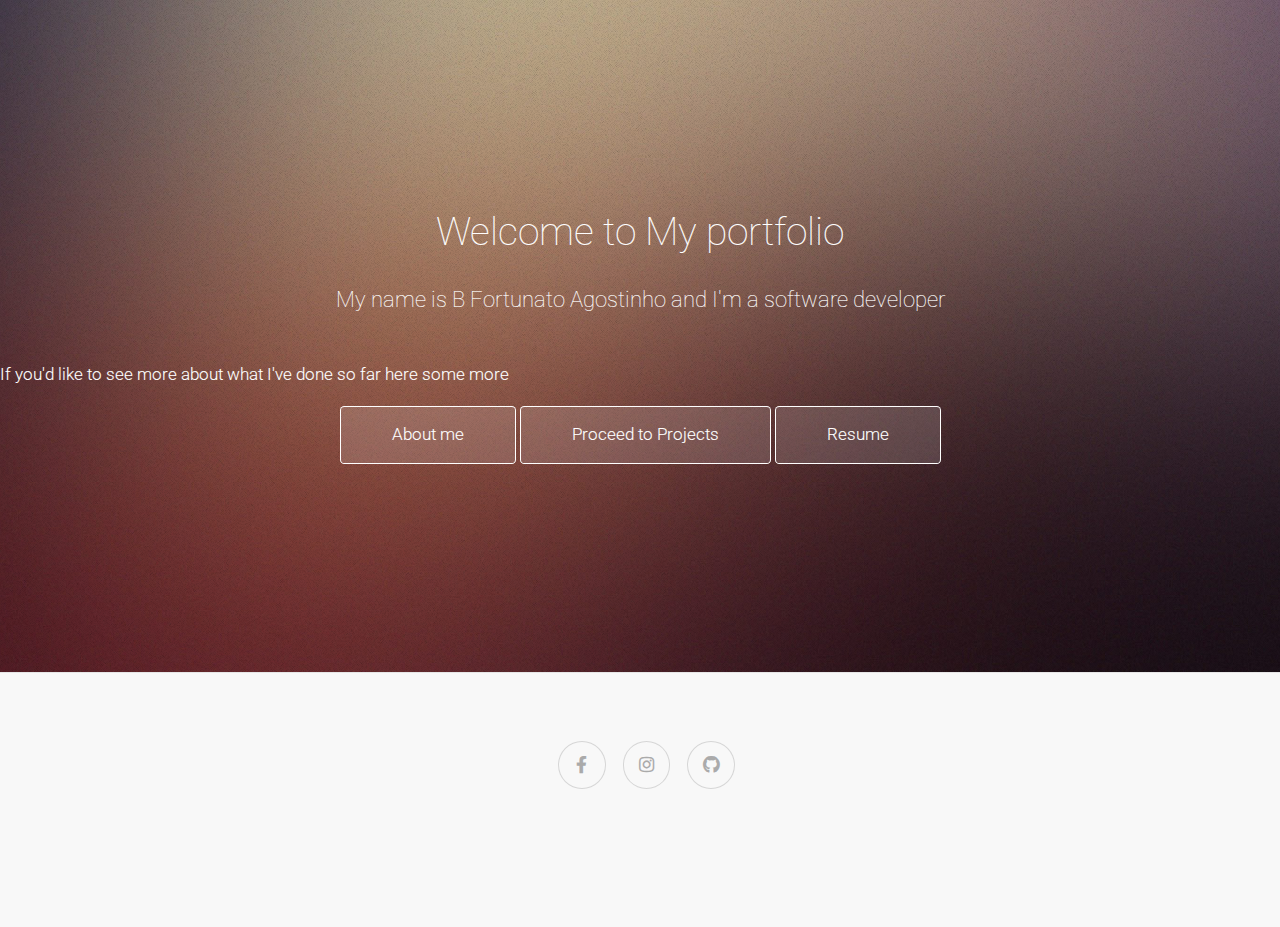
==== commit 590fa001: "Update about.html" ====
--- a/about.html
+++ b/about.html
@@ -13,9 +13,10 @@
 			<section id="header" class="dark">
 				<header>
 					<h1>Welcome to My portfolio</h1>
-					<p>By B Fortunato</p>
+					<p>My name is B Fortunato Agostinho and I'm a software developer</p>
 				</header>
 				<footer>
+					<p>If you'd like to see more about what I've done so far here some more</p>
 					<a href="https://bado19.github.io/projects.html" class="button scrolly">About me</a>
 					<a href="https://bado19.github.io/projects.html" class="button scrolly">Proceed to Projects</a>
 					<a href="https://bado19.github.io/projects.html" class="button scrolly">Resume</a>
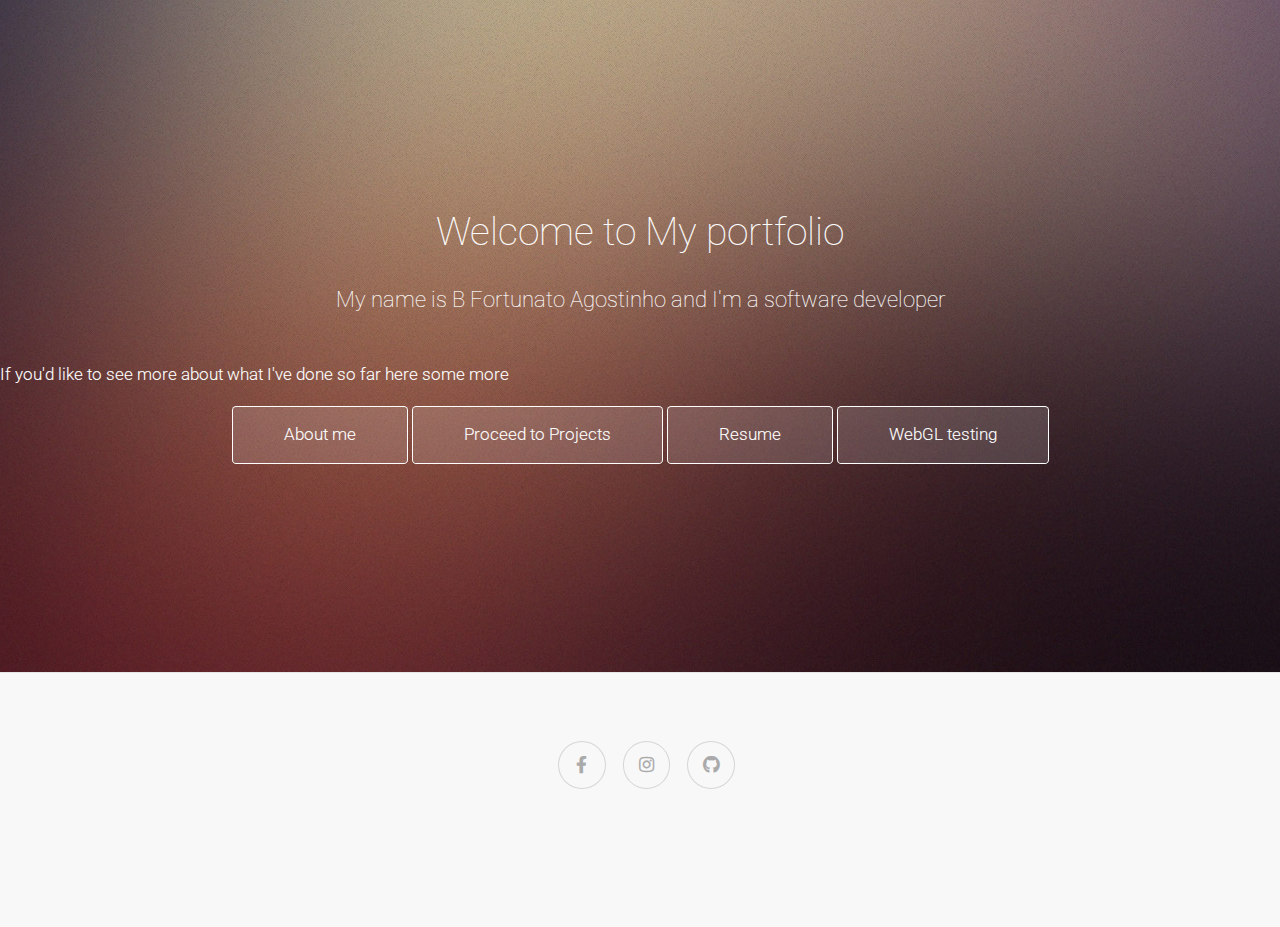
==== commit 03e12ac5: "weeeeeeeee" ====
--- a/about.html
+++ b/about.html
@@ -20,6 +20,7 @@
 					<a href="https://bado19.github.io/projects.html" class="button scrolly">About me</a>
 					<a href="https://bado19.github.io/projects.html" class="button scrolly">Proceed to Projects</a>
 					<a href="https://bado19.github.io/projects.html" class="button scrolly">Resume</a>
+					<a href="https://bado19.github.io/Gamepage.html" class="button scrolly">WebGL testing</a>
 				</footer>
 			</section>
 
--- a/assets/css/main.css
+++ b/assets/css/main.css
@@ -16,7 +16,7 @@
 form, label, legend, table, caption, tbody,
 tfoot, thead, tr, th, td, article, aside,
 canvas, details, embed, figure, figcaption,
-footer, header, hgroup, menu, nav, output, ruby,
+footer,  hgroup, menu, nav, output, ruby,
 section, summary, time, mark, audio, video {
 	margin: 0;
 	padding: 0;
@@ -112,6 +112,10 @@
 		color: rgba(255, 255, 255, 0.65);
 	}
 
+	#education {
+		text-align:"left";
+	}
+
 	input, textarea, select {
 		font-family: 'Roboto', sans-serif;
 		font-weight: 300;
@@ -185,6 +189,7 @@
 		top: -0.5em;
 		font-size: 0.8em;
 	}
+	
 
 	hr {
 		border: 0;
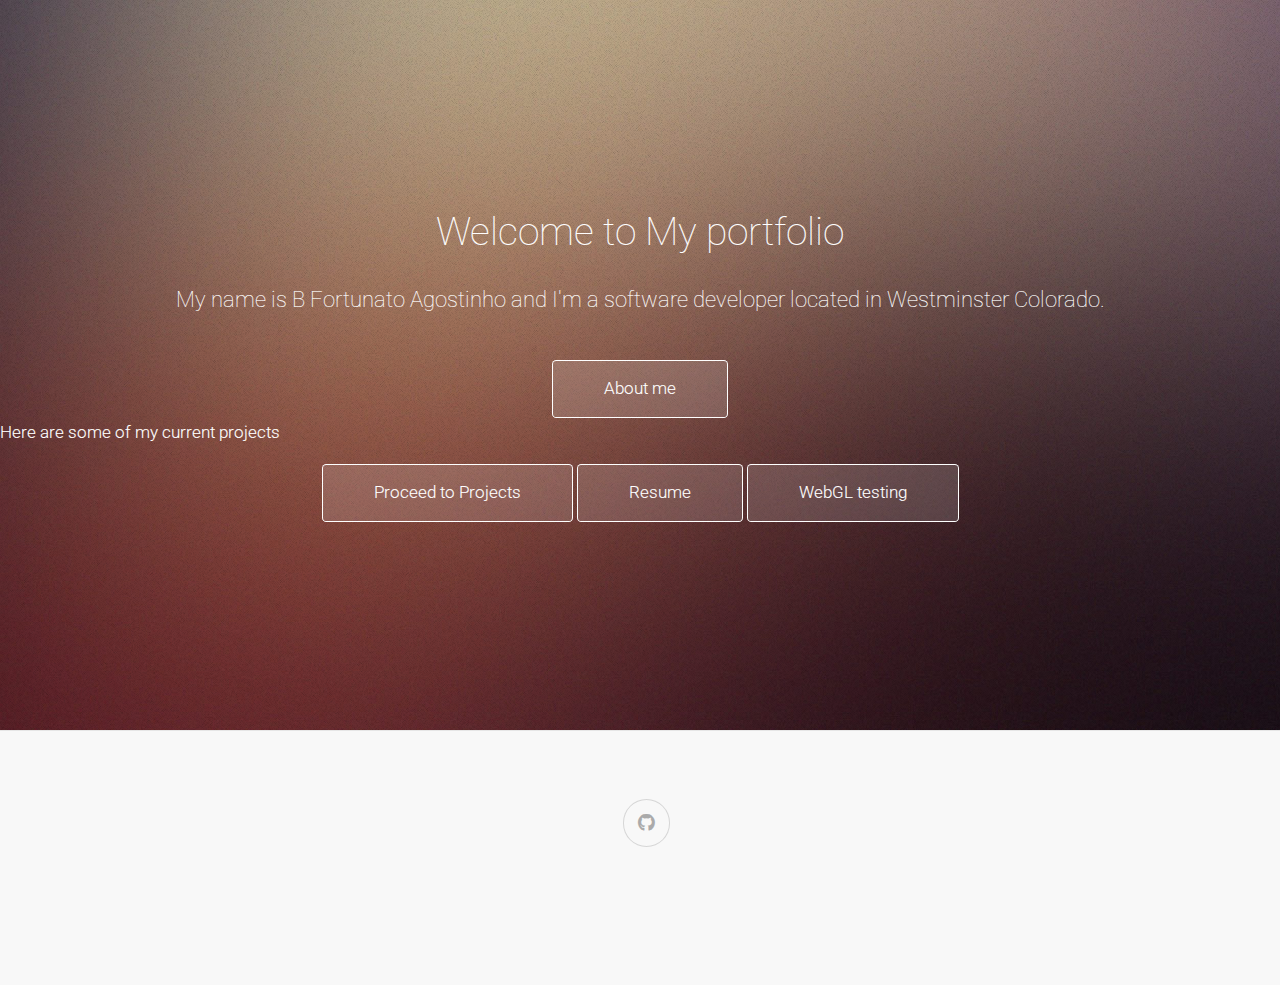
==== commit 910a44ac: "Update about.html" ====
--- a/about.html
+++ b/about.html
@@ -13,13 +13,15 @@
 			<section id="header" class="dark">
 				<header>
 					<h1>Welcome to My portfolio</h1>
-					<p>My name is B Fortunato Agostinho and I'm a software developer</p>
+					<p>My name is B Fortunato Agostinho and I'm a software developer located in Westminster Colorado. </p>
 				</header>
 				<footer>
-					<p>If you'd like to see more about what I've done so far here some more</p>
+					
 					<a href="https://bado19.github.io/projects.html" class="button scrolly">About me</a>
+					<p>Here are some of my current projects</p>
 					<a href="https://bado19.github.io/projects.html" class="button scrolly">Proceed to Projects</a>
 					<a href="https://bado19.github.io/projects.html" class="button scrolly">Resume</a>
+					
 					<a href="https://bado19.github.io/Gamepage.html" class="button scrolly">WebGL testing</a>
 				</footer>
 			</section>
@@ -29,8 +31,7 @@
 		<!-- Footer -->
 			<section id="footer">
 				<ul class="icons">
-					<li><a href="#" class="icon brands fa-facebook-f"><span class="label">Facebook</span></a></li>
-					<li><a href="#" class="icon brands fa-instagram"><span class="label">Instagram</span></a></li>
+					
 					<li><a href="https://github.com/bado19" class="icon brands fa-github"><span class="label">GitHub</span></a></li>
 				</ul>
 		
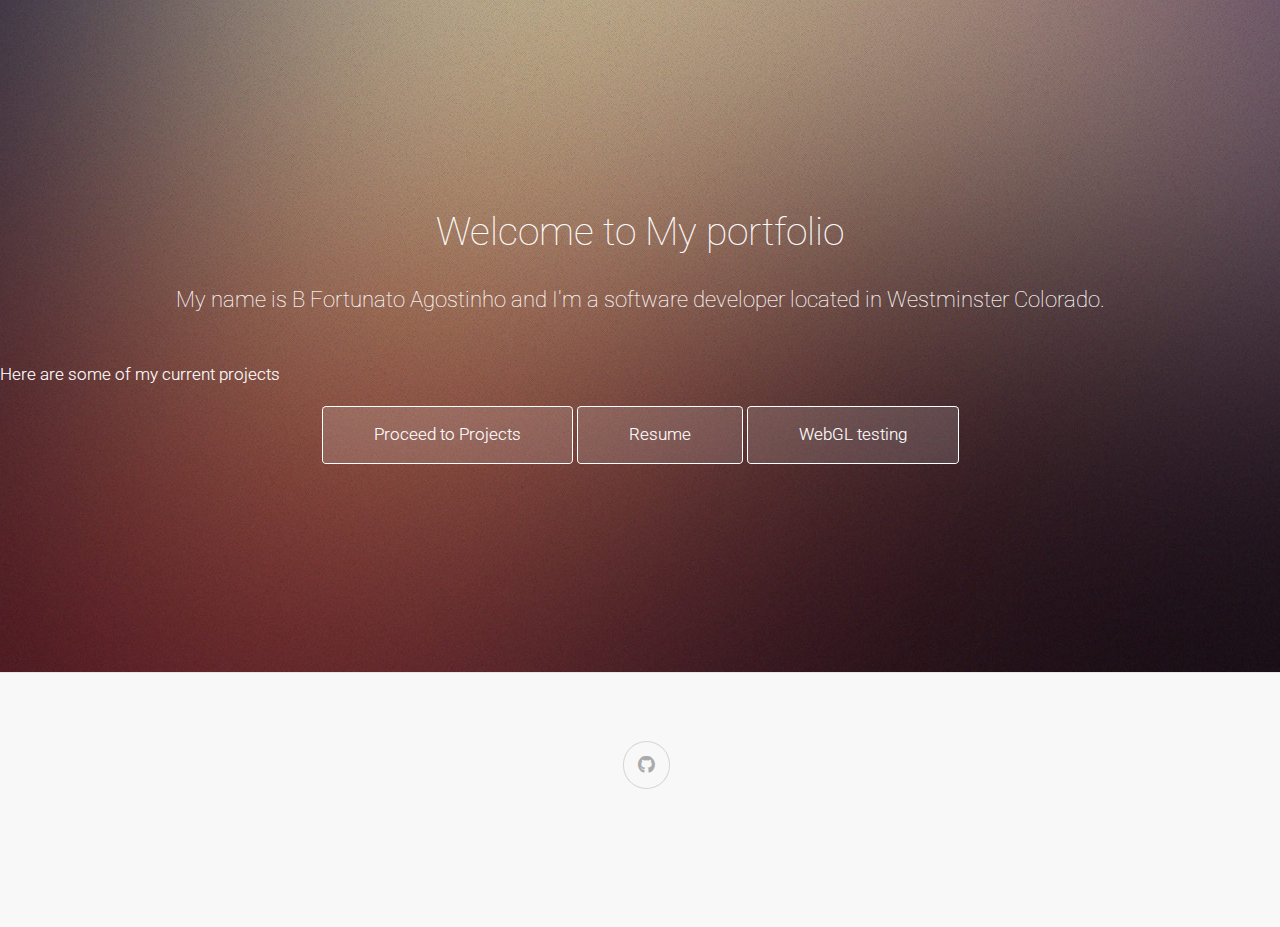
==== commit 2f6e532b: "Update about.html" ====
--- a/about.html
+++ b/about.html
@@ -17,11 +17,10 @@
 				</header>
 				<footer>
 					
-					<a href="https://bado19.github.io/projects.html" class="button scrolly">About me</a>
 					<p>Here are some of my current projects</p>
 					<a href="https://bado19.github.io/projects.html" class="button scrolly">Proceed to Projects</a>
 					<a href="https://bado19.github.io/projects.html" class="button scrolly">Resume</a>
-					
+
 					<a href="https://bado19.github.io/Gamepage.html" class="button scrolly">WebGL testing</a>
 				</footer>
 			</section>
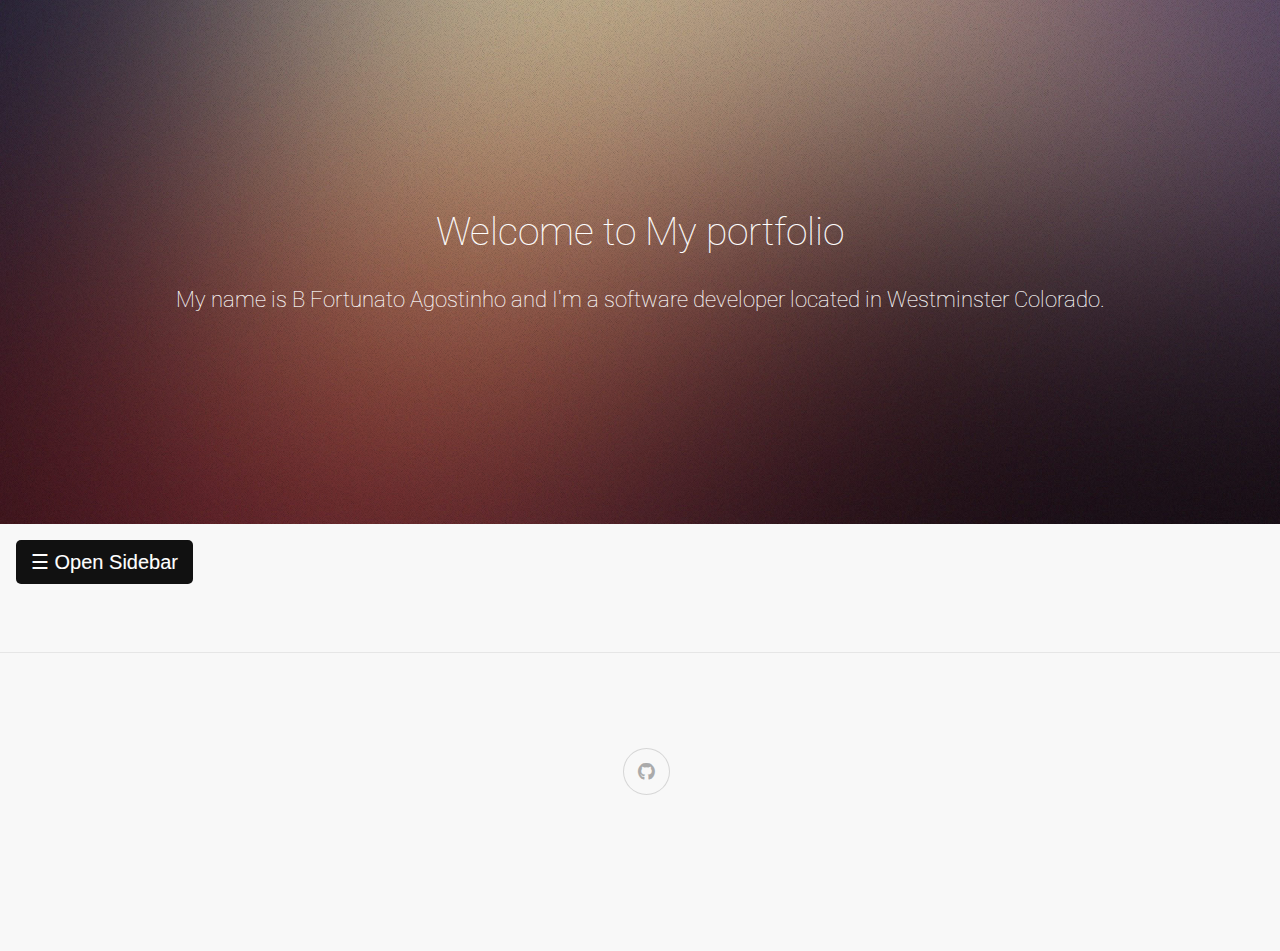
==== commit 453c750b: "n" ====
--- a/about.html
+++ b/about.html
@@ -15,29 +15,43 @@
 					<h1>Welcome to My portfolio</h1>
 					<p>My name is B Fortunato Agostinho and I'm a software developer located in Westminster Colorado. </p>
 				</header>
-				<footer>
-					
-					<p>Here are some of my current projects</p>
-					<a href="https://bado19.github.io/projects.html" class="button scrolly">Proceed to Projects</a>
-					<a href="https://bado19.github.io/projects.html" class="button scrolly">Resume</a>
-
-					<a href="https://bado19.github.io/Gamepage.html" class="button scrolly">WebGL testing</a>
-				</footer>
 			</section>
+				<section id="sidebarsec">
+					<div id="mySidebar" class="sidebar">
+						<a href="javascript:void(0)" class="closebtn" onclick="toggleSidebar()">&times;</a>
+						<a href="https://bado19.github.io/about.html" class="button scrolly">About me</a>
+						<a href="https://bado19.github.io/projects.html" class="button scrolly">Projects</a>
+						<a href="https://bado19.github.io/Resume.html" class="button scrolly">Resume</a>
+						<a href="https://bado19.github.io/Gamepage.html" class="button scrolly">WebGL testing</a>
+					</div>
+					<div id="toggleButtonid">
+						<button id="sidebarToggle" class="openbtn" onclick="toggleSidebar()">&#9776; Open Sidebar</button>
+				
+					</div>
+				</section>
+				
+			
+				
+			
 
 		
 
 		<!-- Footer -->
 			<section id="footer">
+				<footer>
 				<ul class="icons">
 					
 					<li><a href="https://github.com/bado19" class="icon brands fa-github"><span class="label">GitHub</span></a></li>
 				</ul>
 		
+
+			</footer>
 			</section>
+
 
 		<!-- Scripts -->
 			<script src="assets/js/jquery.min.js"></script>
+			<script src="assets/js/Sidebar.js"></script>
 			<script src="assets/js/jquery.scrolly.min.js"></script>
 			<script src="assets/js/browser.min.js"></script>
 			<script src="assets/js/breakpoints.min.js"></script>
--- a/assets/css/main.css
+++ b/assets/css/main.css
@@ -31,6 +31,69 @@
 
 body {
 	line-height: 1;
+}
+
+
+  
+.sidebar {
+    height: 100%;
+    width: 0;
+    position: fixed;
+    z-index: 1;
+    top: 0;
+    left: 0;
+    background-color: #111;
+    overflow-x: hidden;
+    transition: 0.5s;
+    padding-top: 60px;
+}
+
+.sidebar a {
+    padding: 10px 15px;
+    text-decoration: none;
+    font-size: 25px;
+    color: #818181;
+    display: block;
+    transition: 0.3s;
+}
+
+.sidebar a:hover {
+    color: #f1f1f1;
+}
+
+.sidebar .closebtn {
+    position: absolute;
+    top: 0;
+    right: 25px;
+    font-size: 36px;
+    margin-left: 50px;
+}
+
+.openbtn {
+    font-size: 20px;
+    cursor: pointer;
+    background-color: #111;
+    color: white;
+    padding: 10px 15px;
+    border: none;
+}
+
+.openbtn:hover {
+    background-color: #444;
+}
+
+
+#toggleButtonid {
+transition: margin-left .5s;
+padding: 16px;
+}
+
+
+
+/* On smaller screens, where height is less than 450px, change the style of the sidenav (less padding and a smaller font size) */
+@media screen and (max-height: 450px) {
+.sidebar {padding-top: 15px;}
+.sidebar a {font-size: 18px;}
 }
 
 ol, ul {
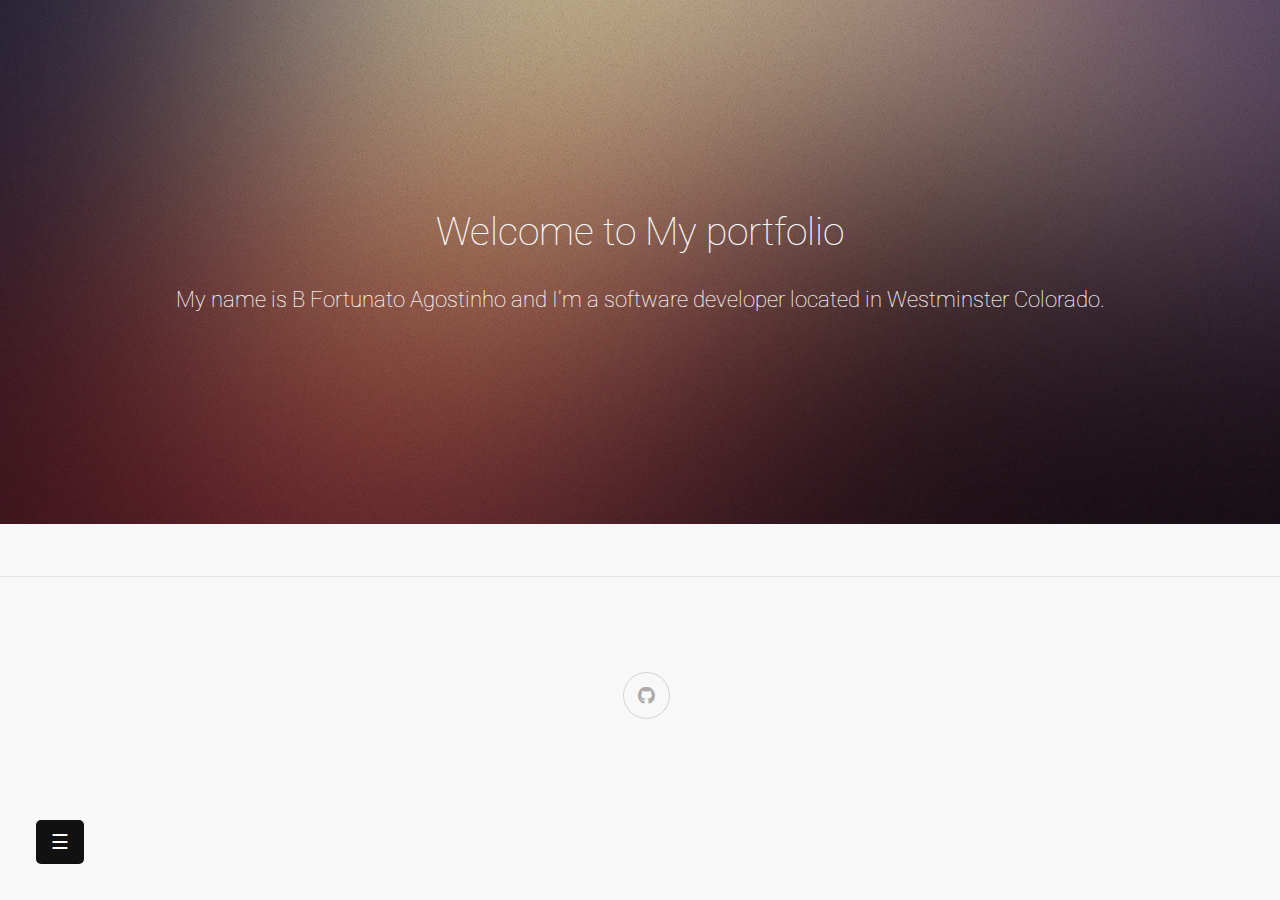
==== commit e8570bbb: "adding webgl animation" ====
--- a/about.html
+++ b/about.html
@@ -19,13 +19,14 @@
 				<section id="sidebarsec">
 					<div id="mySidebar" class="sidebar">
 						<a href="javascript:void(0)" class="closebtn" onclick="toggleSidebar()">&times;</a>
+						<a href="https://bado19.github.io/index.html" class="button scrolly">Home</a>
 						<a href="https://bado19.github.io/about.html" class="button scrolly">About me</a>
 						<a href="https://bado19.github.io/projects.html" class="button scrolly">Projects</a>
 						<a href="https://bado19.github.io/Resume.html" class="button scrolly">Resume</a>
 						<a href="https://bado19.github.io/Gamepage.html" class="button scrolly">WebGL testing</a>
 					</div>
 					<div id="toggleButtonid">
-						<button id="sidebarToggle" class="openbtn" onclick="toggleSidebar()">&#9776; Open Sidebar</button>
+						<button id="sidebarToggle" class="openbtn" onclick="toggleSidebar()">&#9776;</button>
 				
 					</div>
 				</section>
--- a/assets/css/main.css
+++ b/assets/css/main.css
@@ -84,8 +84,12 @@
 
 
 #toggleButtonid {
-transition: margin-left .5s;
-padding: 16px;
+	transition: margin-left .5s;
+	padding: 16px;
+	position: fixed;
+	bottom: 20px;
+	left: 20px;
+	z-index: 1000; /* Ensure the button stays on top of other elements */
 }
 
 
